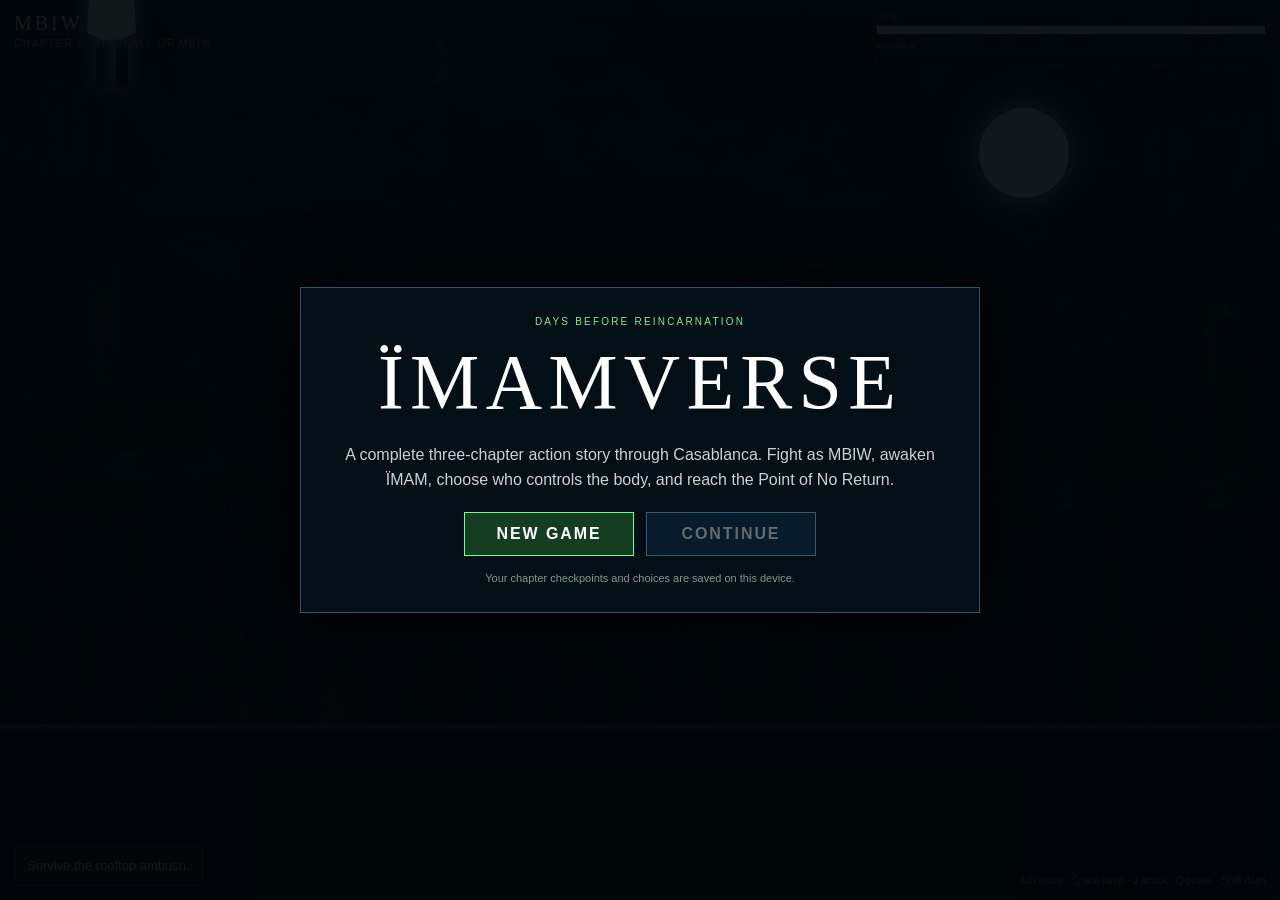
==== game/index.html @ 75a1adfb "Complete IMAMVERSE three-chapter campaign" ====
<!doctype html>
<html lang="en">
<head>
<meta charset="utf-8">
<meta name="viewport" content="width=device-width,initial-scale=1,viewport-fit=cover">
<title>ÏMAMVERSE — Days Before Reincarnation</title>
<style>
*{box-sizing:border-box}html,body{margin:0;height:100%;overflow:hidden;background:#020609;color:#fff;font-family:Arial,sans-serif}
button{font:inherit}canvas{width:100%;height:100%;display:block}
.ui{position:fixed;inset:0;pointer-events:none}.top{display:flex;justify-content:space-between;gap:14px;padding:12px 14px}
.brand{font:20px Georgia,serif;letter-spacing:.15em}.chapter{font-size:10px;letter-spacing:.16em;color:#9db2aa;margin-top:3px}
.bars{width:min(390px,56vw)}.label{font-size:9px;letter-spacing:.14em;color:#87998f}.b{height:10px;border:1px solid #fff3;margin:3px 0 7px;background:#0009;overflow:hidden}
.f{height:100%;background:#e8f7ff;transition:width .1s}.r{background:#69ee88;width:0}
.obj{position:absolute;left:14px;bottom:14px;max-width:min(540px,72vw);background:#06100ed9;border:1px solid #72ef8f55;padding:10px 12px;font-size:13px;line-height:1.4}
.hint{position:absolute;right:14px;bottom:14px;font-size:10px;color:#8da09a}
.overlay{position:fixed;inset:0;display:none;place-items:center;background:#020609ed;z-index:18;padding:18px}.overlay.on{display:grid}.start{display:grid;z-index:20}
.box{width:min(680px,92vw);text-align:center;padding:28px;border:1px solid #9ed8ff55;background:#041019f2;box-shadow:0 0 50px #000}
.box h1{font:clamp(38px,8vw,78px) Georgia,serif;margin:0 0 8px;letter-spacing:.08em}.box h2{font:clamp(25px,5vw,42px) Georgia,serif;margin:0 0 8px;letter-spacing:.08em}
.box p{line-height:1.55;color:#c7d4d0}.eyebrow{font-size:10px;letter-spacing:.22em;color:#7ded99;margin-bottom:10px}.btns{display:flex;gap:12px;justify-content:center;flex-wrap:wrap;margin-top:20px}
.btn{pointer-events:auto;border:1px solid #8dd5ff;background:#10304b;color:#fff;padding:12px 20px;font-weight:700;letter-spacing:.12em;cursor:pointer;min-width:170px}
.btn.green{border-color:#70ff91;background:#153d22}.btn.ghost{background:#0b1419;border-color:#ffffff35}.btn:disabled{opacity:.38;cursor:default}
.note{font-size:11px;color:#83968f;margin-top:16px}.trans{z-index:17;background:radial-gradient(circle,#59ee7830,#000e)}.choice{z-index:19;background:radial-gradient(circle at 50% 40%,#12311d,#020609f2 58%)}
.choice .box{border-color:#63ef8655;box-shadow:0 0 45px #3bff6a18}.status{z-index:19}.interlude{z-index:18;background:radial-gradient(circle at 50% 45%,#0d2515,#020609f3 62%)}
.mob{position:absolute;left:0;right:0;bottom:12px;display:none;justify-content:space-between;padding:0 12px}.grp{display:flex;gap:8px;pointer-events:auto}
.k{width:58px;height:58px;border-radius:50%;border:1px solid #fff4;background:#06131ddd;color:#fff;font-size:20px}.atk{width:70px;height:70px}.pow{border-color:#6cff8c99;color:#8fffaa}
.flash{position:fixed;inset:0;background:#6bff8b;opacity:0;pointer-events:none;z-index:12}.flash.on{animation:flash .4s ease-out}@keyframes flash{0%{opacity:.28}100%{opacity:0}}
@media(max-width:820px),(pointer:coarse){.mob{display:flex}.hint{display:none}.obj{bottom:90px;max-width:78vw}.bars{width:50vw}.top{padding:10px}.brand{font-size:17px}}
</style>
</head>
<body>
<canvas id="c"></canvas>
<div class="flash" id="flash"></div>

<div class="ui">
  <div class="top">
    <div><div class="brand" id="name">MBIW</div><div class="chapter" id="chapterLabel">CHAPTER I · THE FALL OF MBIW</div></div>
    <div class="bars">
      <div class="label">LIFE</div><div class="b"><div class="f" id="hp"></div></div>
      <div class="label">POWER</div><div class="b"><div class="f r" id="power"></div></div>
    </div>
  </div>
  <div class="obj" id="obj">Survive the rooftop ambush.</div>
  <div class="hint">A/D move · Space jump · J attack · Q power · Shift dash</div>
  <div class="mob">
    <div class="grp"><button class="k" data-k="l">◀</button><button class="k" data-k="r">▶</button></div>
    <div class="grp"><button class="k pow" data-k="s">●</button><button class="k" data-k="d">↠</button><button class="k" data-k="j">↑</button><button class="k atk" data-k="a">✦</button></div>
  </div>
</div>

<div class="overlay start" id="start">
  <div class="box">
    <div class="eyebrow">DAYS BEFORE REINCARNATION</div>
    <h1>ÏMAMVERSE</h1>
    <p>A complete three-chapter action story through Casablanca. Fight as MBIW, awaken ÏMAM, choose who controls the body, and reach the Point of No Return.</p>
    <div class="btns"><button class="btn green" id="newGame">NEW GAME</button><button class="btn" id="continueGame">CONTINUE</button></div>
    <div class="note">Your chapter checkpoints and choices are saved on this device.</div>
  </div>
</div>

<div class="overlay trans" id="trans"><div class="box"><div class="eyebrow">THE FALL OF MBIW</div><h1>ÏMAM</h1><p>REINCARNATION HAS BEGUN.</p></div></div>

<div class="overlay choice" id="choice">
  <div class="box">
    <div class="eyebrow" id="choiceEye">CHAPTER I</div>
    <h2 id="choiceTitle">WHO ARE YOU?</h2>
    <p id="choiceText"></p>
    <div class="btns"><button class="btn" id="choiceLeft"></button><button class="btn green" id="choiceRight"></button></div>
    <div class="note" id="choiceNote">Your decision changes the next chapter.</div>
  </div>
</div>

<div class="overlay interlude" id="interlude">
  <div class="box"><div class="eyebrow" id="interEye"></div><h2 id="interTitle"></h2><p id="interText"></p><div class="btns"><button class="btn green" id="interButton">CONTINUE</button></div></div>
</div>

<div class="overlay status" id="status">
  <div class="box"><div class="eyebrow" id="statusEye"></div><h2 id="statusTitle"></h2><p id="statusText"></p><div class="btns"><button class="btn green" id="statusMain">RETRY</button><button class="btn ghost" id="statusMenu">MAIN MENU</button></div></div>
</div>

<script>
(()=>{
const C=document.getElementById('c'),g=C.getContext('2d');
const HP=document.getElementById('hp'),POWER=document.getElementById('power'),NAME=document.getElementById('name'),OBJ=document.getElementById('obj'),CHLABEL=document.getElementById('chapterLabel');
const START=document.getElementById('start'),TRANS=document.getElementById('trans'),CHOICE=document.getElementById('choice'),INTER=document.getElementById('interlude'),STATUS=document.getElementById('status'),FLASH=document.getElementById('flash');
const SAVE_KEY='IMAMVERSE_FULL_SAVE_V1';
let W=0,H=0,D=1,last=0,run=0,chapter=1,phase=0,path='',shake=0,time=0,ending='',statusMode='retry';
let keys={l:0,r:0,j:0};
let p={x:90,y:0,w:42,h:90,vx:0,vy:0,on:1,hp:100,pow:0,imam:0,atk:0,inv:0,dash:0,face:1,special:0};
let enemies=[],particles=[],shots=[],enemyShots=[];
const cityImg=new Image();cityImg.src='assets/casablanca.webp';

const tracks={
  demise:new Audio('../assets/audio/3%20-%20DEMISE%20OF%20MBIW.mp3'),
  taliban:new Audio('../assets/audio/5%20-%20Taliban.mp3'),
  iconic:new Audio('../assets/audio/6%20-%20Iconic.mp3'),
  finale:new Audio('../assets/audio/7erek%20ras%20x%20haqqi.mp3')
};
Object.values(tracks).forEach(a=>{a.loop=true;a.volume=.11});
let currentTrack=null;

function music(name){
  if(currentTrack===tracks[name])return;
  Object.values(tracks).forEach(a=>a.pause());
  currentTrack=tracks[name]||null;
  if(currentTrack){currentTrack.currentTime=0;currentTrack.play().catch(()=>{})}
}
function stopMusic(){Object.values(tracks).forEach(a=>a.pause());currentTrack=null}
function rs(){D=Math.min(2,devicePixelRatio||1);W=innerWidth;H=innerHeight;C.width=W*D;C.height=H*D;g.setTransform(D,0,0,D,0,0)}
onresize=rs;rs();
const ground=()=>H*.81;

function save(data){localStorage.setItem(SAVE_KEY,JSON.stringify(data))}
function loadSave(){try{return JSON.parse(localStorage.getItem(SAVE_KEY)||'null')}catch(e){return null}}
function updateContinue(){const s=loadSave();continueGame.disabled=!s||s.complete;continueGame.textContent=s&&s.chapter?'CONTINUE CHAPTER '+roman(s.chapter):'CONTINUE'}
function roman(n){return n===1?'I':n===2?'II':'III'}

function enemy(x,type=0){
  const cfg=[
    {w:40,h:70,hp:4,speed:82,dmg:12,fire:0,name:'Raider'},
    {w:76,h:145,hp:18,speed:58,dmg:18,fire:0,name:'Corrupted Warden'},
    {w:54,h:94,hp:10,speed:96,dmg:14,fire:1,name:'Sentinel'},
    {w:86,h:150,hp:30,speed:68,dmg:19,fire:1,name:'Commander'},
    {w:96,h:162,hp:46,speed:72,dmg:22,fire:1,name:'Reclaimer'}
  ][type];
  return {x,y:ground()-cfg.h,w:cfg.w,h:cfg.h,hp:cfg.hp,max:cfg.hp,type,speed:cfg.speed,dmg:cfg.dmg,fire:cfg.fire,shot:1+Math.random()*1.2,hit:0,name:cfg.name};
}
function spawn(list){enemies=list.map(v=>enemy(W*v[0],v[1]||0))}
function clearCombat(){enemies=[];shots=[];enemyShots=[];particles=[]}

function playerBase(imam){
  Object.assign(p,{x:Math.max(70,W*.09),y:ground()-90,w:42,h:90,vx:0,vy:0,on:1,hp:100,pow:imam?60:0,imam:imam?1:0,atk:0,inv:0,dash:0,face:1,special:0});
  NAME.textContent=imam?'ÏMAM':'MBIW';
}
function setChapter(n){
  chapter=n;
  CHLABEL.textContent=n===1?'CHAPTER I · THE FALL OF MBIW':n===2?'CHAPTER II · BIRTH OF ÏMAM':'CHAPTER III · POINT OF NO RETURN';
}
function startChapter1(){
  hideAll();setChapter(1);phase=0;path='';ending='';clearCombat();playerBase(0);spawn([[.55,0],[.72,0],[.86,0]]);
  OBJ.textContent='Survive the rooftop ambush.';music('demise');run=1;syncHUD();
}
function startChapter2(chosen){
  hideAll();setChapter(2);phase=10;path=chosen||path||'resist';clearCombat();playerBase(1);p.pow=path==='embrace'?85:60;
  spawn(path==='embrace'?[[.38,2],[.54,0],[.7,2],[.86,0]]:[[.4,0],[.56,2],[.72,0],[.86,2]]);
  OBJ.textContent=path==='embrace'?'Break the government containment line.':'Keep control while escaping the containment line.';
  music('iconic');save({chapter:2,path,complete:false});run=1;syncHUD();
}
function startChapter3(){
  hideAll();setChapter(3);phase=20;clearCombat();playerBase(1);p.pow=100;
  spawn([[.3,2],[.44,0],[.58,2],[.72,0],[.86,2]]);
  OBJ.textContent='Cross the final blockade.';music('finale');save({chapter:3,path:path||'resist',complete:false});run=1;syncHUD();
}
function continueSaved(){
  const s=loadSave();if(!s){startChapter1();return}path=s.path||'resist';s.chapter===3?startChapter3():s.chapter===2?startChapter2(path):startChapter1();
}
function hideAll(){START.classList.remove('on');START.style.display='none';TRANS.classList.remove('on');CHOICE.classList.remove('on');INTER.classList.remove('on');STATUS.classList.remove('on')}
function menu(){run=0;stopMusic();hideAll();START.style.display='grid';START.classList.add('on');updateContinue()}

function spark(x,y,green,count=8){for(let i=0;i<count;i++)particles.push({x,y,vx:(Math.random()-.5)*280,vy:(Math.random()-.8)*230,l:.65,green})}
function hit(a,b){return a.x<b.x+b.w&&a.x+a.w>b.x&&a.y<b.y+b.h&&a.y+a.h>b.y}
function attack(){if(run&&p.atk<=0){p.atk=p.imam?.3:.23;shake=p.imam?7:4}}
function dash(){if(run&&p.dash<=0){p.dash=.5;p.vx=p.face*(p.imam?760:640);p.inv=Math.max(p.inv,.14)}}
function special(){
  if(!run||!p.imam||p.special>0)return;
  const cost=path==='embrace'?20:25;
  if(p.pow<cost)return;
  p.pow-=cost;p.special=.38;shake=7;FLASH.classList.remove('on');void FLASH.offsetWidth;FLASH.classList.add('on');
  shots.push({x:p.x+p.w/2+p.face*20,y:p.y+34,vx:p.face*760,w:30,h:10,dmg:path==='embrace'?6:5,l:1.2});
}
function syncHUD(){HP.style.width=Math.max(0,p.hp)+'%';POWER.style.width=Math.max(0,p.pow)+'%'}

function transform(){
  run=0;TRANS.classList.add('on');tracks.demise.pause();
  setTimeout(()=>{p.imam=1;p.hp=100;p.pow=70;NAME.textContent='ÏMAM';music('taliban')},600);
  setTimeout(()=>{TRANS.classList.remove('on');phase=1;spawn([[.76,1]]);OBJ.textContent='Defeat the Corrupted Warden.';run=1},1750);
}
function governmentWave(){
  phase=2;p.hp=Math.max(p.hp,70);spawn([[.32,0],[.48,2],[.64,0],[.82,2]]);
  OBJ.textContent='Government forces have arrived. Hold the rooftop.';shake=12;
}
function firstChoice(){
  run=0;tracks.taliban.pause();
  choiceEye.textContent='CHAPTER I COMPLETE';choiceTitle.textContent='WHO ARE YOU?';
  choiceText.textContent='Casablanca is watching. MBIW is still inside you — but ÏMAM now controls the body.';
  choiceLeft.textContent='RESIST ÏMAM';choiceRight.textContent='EMBRACE ÏMAM';choiceNote.textContent='This choice changes combat and the ending.';
  choiceLeft.onclick=()=>choosePath('resist');choiceRight.onclick=()=>choosePath('embrace');CHOICE.classList.add('on');
}
function choosePath(v){
  path=v;CHOICE.classList.remove('on');save({chapter:2,path,complete:false});
  showInterlude('CHAPTER II','BIRTH OF ÏMAM',v==='resist'?'MBIW refuses to disappear. Every use of ÏMAM’s power becomes a fight for control.':'ÏMAM stops asking for permission. The city sees a new force moving through Casablanca.','BEGIN CHAPTER II',()=>startChapter2(v));
}
function chapter2Boss(){phase=11;p.hp=Math.max(p.hp,55);p.pow=Math.max(p.pow,55);spawn([[.74,3]]);OBJ.textContent='Defeat the Commander.'}
function chapter2End(){
  run=0;stopMusic();save({chapter:3,path,complete:false});
  showInterlude('CHAPTER II COMPLETE','NO WAY BACK',path==='resist'?'You kept MBIW alive inside the storm — but the city is closing in.':'You chose ÏMAM, and the city answered with everything it has.','BEGIN CHAPTER III',startChapter3);
}
function chapter3Wave2(){phase=21;p.hp=Math.max(p.hp,60);p.pow=100;spawn([[.34,2],[.5,2],[.68,2],[.84,2]]);OBJ.textContent='Destroy the elite guard.'}
function finalBoss(){phase=22;p.hp=Math.max(p.hp,70);p.pow=100;spawn([[.74,4]]);OBJ.textContent='Defeat the RECLAIMER.';shake=15}
function finalChoice(){
  run=0;stopMusic();
  choiceEye.textContent='THE POINT OF NO RETURN';choiceTitle.textContent='ONE BODY. TWO NAMES.';
  choiceText.textContent=path==='resist'?'MBIW is still there. ÏMAM has the power, but you decide whether the last voice inside survives.':'You embraced ÏMAM. One final decision remains: keep a boundary, or erase the old identity completely.';
  choiceLeft.textContent='KEEP THE BALANCE';choiceRight.textContent='CROSS THE LINE';choiceNote.textContent='This determines your ending.';
  choiceLeft.onclick=()=>finish('balance');choiceRight.onclick=()=>finish('line');CHOICE.classList.add('on');
}
function finish(v){
  CHOICE.classList.remove('on');
  if(path==='resist'&&v==='balance'){ending='DUALITY';showEnding('DUALITY','MBIW survives inside ÏMAM. The city knows the new name, but the old soul is not gone. Power and conscience now share one body.')}
  else if(path==='resist'){ending='REINCARNATION';showEnding('REINCARNATION','MBIW finally stops resisting. ÏMAM walks away alone — stronger, colder, and impossible to ignore.')}
  else if(v==='balance'){ending='THE CROWN WITHOUT A KING';showEnding('THE CROWN WITHOUT A KING','ÏMAM keeps the power but refuses to become a prisoner of it. Casablanca survives the night, unsure whether it witnessed a savior or a warning.')}
  else{ending='POINT OF NO RETURN';showEnding('POINT OF NO RETURN','The old name fades. ÏMAM accepts what he has become and leaves the rooftop with no intention of going back.')}
}
function showEnding(title,text){
  save({chapter:3,path,complete:true,ending});statusMode='again';statusEye.textContent='ÏMAMVERSE COMPLETE';statusTitle.textContent=title;statusText.textContent=text+' — END OF DAYS BEFORE REINCARNATION.';
  statusMain.textContent='PLAY AGAIN';statusMenu.style.display='inline-block';STATUS.classList.add('on');
}
function showInterlude(eye,title,text,button,cb){
  run=0;interEye.textContent=eye;interTitle.textContent=title;interText.textContent=text;interButton.textContent=button;interButton.onclick=cb;INTER.classList.add('on');
}
function die(){
  run=0;stopMusic();statusMode='retry';statusEye.textContent='CHECKPOINT';statusTitle.textContent='YOU FELL';statusText.textContent='The story is not over. Restart from the beginning of this chapter.';
  statusMain.textContent='RETRY CHAPTER '+roman(chapter);statusMenu.style.display='inline-block';STATUS.classList.add('on');
}
function retry(){STATUS.classList.remove('on');statusMode==='again'?startChapter1():chapter===1?startChapter1():chapter===2?startChapter2(path):startChapter3()}

function update(dt){
  if(!run)return;time+=dt;p.inv=Math.max(0,p.inv-dt);p.atk=Math.max(0,p.atk-dt);p.dash=Math.max(0,p.dash-dt);p.special=Math.max(0,p.special-dt);
  if(p.imam)p.pow=Math.min(100,p.pow+3.5*dt);
  const m=(keys.r?1:0)-(keys.l?1:0);if(m)p.face=m;if(p.dash<.34)p.vx=m*(p.imam?370:320);
  if(keys.j&&p.on){p.vy=-(p.imam?710:650);p.on=0;keys.j=0}
  p.vy+=1750*dt;p.x=Math.max(16,Math.min(W-p.w-16,p.x+p.vx*dt));p.y+=p.vy*dt;
  if(p.y+p.h>=ground()){p.y=ground()-p.h;p.vy=0;p.on=1}
  const ab={x:p.face>0?p.x+p.w-2:p.x-(p.imam?94:72),y:p.y+8,w:p.imam?98:76,h:78};

  for(const e of enemies){
    e.hit=Math.max(0,e.hit-dt);e.shot-=dt;
    const dx=p.x-e.x,dist=Math.abs(dx);if(dist>62)e.x+=Math.sign(dx)*e.speed*dt;
    if(e.fire&&e.shot<=0&&dist<520){e.shot=e.type>=4?1.0:e.type>=3?1.25:1.65;enemyShots.push({x:e.x+e.w/2,y:e.y+35,vx:Math.sign(dx)*-1*0,w:10,h:6,l:2.2});const q=enemyShots[enemyShots.length-1];q.vx=Math.sign(p.x-e.x)*(e.type>=4?440:360);q.dmg=e.type>=4?14:10}
    if(p.atk>0&&hit(ab,e)&&e.hit<=0){
      const dmg=p.imam?(e.type>=3?2:3):1;e.hp-=dmg;e.hit=.2;spark(e.x+e.w/2,e.y+30,p.imam);p.pow=Math.min(100,p.pow+(p.imam?4:12));
    }
    if(hit(p,e)&&p.inv<=0){p.hp-=e.dmg;p.inv=.58;spark(p.x,p.y+30,p.imam);shake=8;if(!p.imam)p.pow=Math.min(100,p.pow+13)}
  }

  for(const s of shots){s.x+=s.vx*dt;s.l-=dt;for(const e of enemies){if(e.hp>0&&hit(s,e)){e.hp-=s.dmg;s.l=0;e.hit=.18;spark(e.x+e.w/2,e.y+30,1,12)}}}
  for(const q of enemyShots){q.x+=q.vx*dt;q.l-=dt;if(p.inv<=0&&hit(q,p)){p.hp-=q.dmg;p.inv=.5;q.l=0;shake=7;spark(p.x,p.y+30,p.imam)}}
  shots=shots.filter(s=>s.l>0&&s.x>-50&&s.x<W+50);enemyShots=enemyShots.filter(s=>s.l>0&&s.x>-50&&s.x<W+50);
  enemies=enemies.filter(e=>e.hp>0);

  if(!enemies.length){
    if(chapter===1&&phase===0){p.pow=100;transform()}
    else if(chapter===1&&phase===1)governmentWave();
    else if(chapter===1&&phase===2)firstChoice();
    else if(chapter===2&&phase===10)chapter2Boss();
    else if(chapter===2&&phase===11)chapter2End();
    else if(chapter===3&&phase===20)chapter3Wave2();
    else if(chapter===3&&phase===21)finalBoss();
    else if(chapter===3&&phase===22)finalChoice();
  }

  if(p.hp<=0){p.hp=0;syncHUD();die();return}
  for(const q of particles){q.x+=q.vx*dt;q.y+=q.vy*dt;q.vy+=480*dt;q.l-=dt}
  particles=particles.filter(q=>q.l>0);shake*=.84;syncHUD();
}

function rect(x,y,w,h,c){g.fillStyle=c;g.fillRect(x,y,w,h)}
function background(){
  const grad=g.createLinearGradient(0,0,0,H);
  grad.addColorStop(0,p.imam?'#06170c':'#071c2d');grad.addColorStop(1,'#020609');g.fillStyle=grad;g.fillRect(0,0,W,H);
  if(cityImg.complete&&cityImg.naturalWidth){g.save();g.globalAlpha=.16;g.drawImage(cityImg,0,0,W,H);g.restore()}
  g.save();g.shadowColor=p.imam?'#74ff91':'#bce9ff';g.shadowBlur=32;g.fillStyle=p.imam?'#b9f4c5':'#e2f3ff';g.beginPath();g.arc(W*.8,H*.17,Math.max(28,Math.min(W,H)*.05),0,7);g.fill();g.restore();
  for(let i=-1;i<W/75+2;i++){const x=i*75-(p.x*.04%75),hh=50+((i*43)%110);rect(x,H*.69-hh,58,hh,'#08141d')}
  const mx=W*.24,my=H*.69;rect(mx-15,my-175,30,175,'#07131a');rect(mx-21,my-135,42,12,'#07131a');g.fillStyle='#07131a';g.beginPath();g.moveTo(mx,my-220);g.lineTo(mx-11,my-175);g.lineTo(mx+11,my-175);g.fill();
  rect(0,ground(),W,H-ground(),'#050b0f');rect(0,ground()-5,W,5,p.imam?'#2a6339':'#293f4d');
}
function hero(){
  const cx=p.x+p.w/2,fy=p.y+p.h;g.save();g.translate(cx,0);g.scale(p.face,1);
  if(p.inv>0&&Math.floor(time*18)%2===0)g.globalAlpha=.4;
  if(p.imam){
    g.shadowColor='#57f079';g.shadowBlur=22;g.fillStyle='#07100b';g.beginPath();g.moveTo(-32,fy-3);g.lineTo(-25,fy-83);g.lineTo(-14,fy-120);g.lineTo(0,fy-142);g.lineTo(17,fy-117);g.lineTo(29,fy-72);g.lineTo(34,fy-6);g.lineTo(13,fy-22);g.lineTo(5,fy-3);g.lineTo(-7,fy-3);g.lineTo(-16,fy-24);g.fill();g.shadowBlur=0;
    g.fillStyle='#111713';g.beginPath();g.arc(0,fy-128,23,0,7);g.fill();g.beginPath();g.moveTo(-28,fy-129);g.quadraticCurveTo(0,fy-166,29,fy-129);g.lineTo(20,fy-105);g.lineTo(-20,fy-105);g.fill();
    g.shadowColor='#75ff94';g.shadowBlur=12;rect(-11,fy-132,7,3,'#75ff94');rect(5,fy-132,7,3,'#75ff94');
  }else{
    g.shadowColor='#90dcff';g.shadowBlur=18;rect(-15,fy-53,12,50,'#12191f');rect(5,fy-53,12,50,'#12191f');
    g.fillStyle='#eef3f5';g.beginPath();g.moveTo(-24,fy-58);g.lineTo(-21,fy-111);g.quadraticCurveTo(0,fy-124,22,fy-110);g.lineTo(25,fy-58);g.lineTo(10,fy-50);g.lineTo(-10,fy-50);g.fill();g.shadowBlur=0;
    g.fillStyle='#8d5b3d';g.beginPath();g.arc(0,fy-127,21,0,7);g.fill();g.fillStyle='#111518';g.beginPath();g.arc(-4,fy-140,22,3,6.5);g.quadraticCurveTo(8,fy-156,20,fy-136);g.quadraticCurveTo(7,fy-144,-3,fy-138);g.quadraticCurveTo(-11,fy-148,-21,fy-135);g.fill();
  }
  g.restore();
  if(p.atk>0){g.strokeStyle=p.imam?'#67f28a':'#c9edff';g.lineWidth=p.imam?11:7;g.shadowColor=g.strokeStyle;g.shadowBlur=20;g.beginPath();const x=p.x+p.w/2,y=p.y+40,r=p.imam?68:52;p.face>0?g.arc(x+20,y,r,-1.1,1.05):g.arc(x-20,y,r,2.1,4.2);g.stroke();g.shadowBlur=0}
}
function foe(e){
  g.save();g.translate(e.x+e.w/2,0);
  const body=e.type===4?'#1d171e':e.type===3?'#1a2029':e.type===2?'#17231c':e.type===1?'#14251a':'#1c242a';
  rect(-e.w/2,e.y+15,e.w,e.h-15,body);
  const eye=e.type>=3?'#ff4358':e.type>=1?'#78ed91':'#d25c5c';rect(-11,e.y+18,22,4,eye);
  if(e.type>=2){rect(-e.w*.32,e.y+e.h*.48,e.w*.64,5,e.type>=3?'#802937':'#315c3b')}
  g.restore();
  if(e.type>=1){const bw=e.type>=4?190:e.type>=3?170:150,bx=e.x+e.w/2-bw/2;rect(bx,e.y-18,bw,8,'#18080a');rect(bx,e.y-18,bw*(e.hp/e.max),8,e.type>=3?'#ef4356':'#d34552');g.fillStyle='#cbd5d1';g.font='10px Arial';g.textAlign='center';g.fillText(e.name,e.x+e.w/2,e.y-24)}
}
function render(){
  g.save();if(shake>1)g.translate((Math.random()-.5)*shake,(Math.random()-.5)*shake);background();enemies.forEach(foe);hero();
  for(const s of shots){g.save();g.shadowColor='#65ff8b';g.shadowBlur=18;rect(s.x,s.y,s.w,s.h,'#74ff94');g.restore()}
  for(const q of enemyShots){g.save();g.shadowColor='#ff3e55';g.shadowBlur=12;rect(q.x,q.y,q.w,q.h,'#ff5266');g.restore()}
  for(const q of particles){g.globalAlpha=Math.max(0,q.l);rect(q.x,q.y,3,3,q.green?'#78ff97':'#d4f0ff')}g.globalAlpha=1;g.restore();
}
function loop(n){const dt=Math.min(.033,(n-last)/1000||0);last=n;update(dt);render();requestAnimationFrame(loop)}

onkeydown=e=>{
  const k=e.key.toLowerCase();
  if(k==='a'||k==='arrowleft')keys.l=1;if(k==='d'||k==='arrowright')keys.r=1;
  if(k==='w'||k==='arrowup'||k===' '){keys.j=1;e.preventDefault()}
  if(k==='j'||k==='k'||k==='x')attack();if(k==='q'||k==='c')special();if(k==='shift')dash();
};
onkeyup=e=>{const k=e.key.toLowerCase();if(k==='a'||k==='arrowleft')keys.l=0;if(k==='d'||k==='arrowright')keys.r=0;if(k==='w'||k==='arrowup'||k===' ')keys.j=0};
document.querySelectorAll('.k').forEach(b=>{
  b.onpointerdown=e=>{e.preventDefault();const k=b.dataset.k;if(k==='a')attack();else if(k==='d')dash();else if(k==='s')special();else keys[k]=1};
  b.onpointerup=b.onpointercancel=()=>{const k=b.dataset.k;if(k!=='a'&&k!=='d'&&k!=='s')keys[k]=0};
});

newGame.onclick=()=>{localStorage.removeItem(SAVE_KEY);startChapter1()};
continueGame.onclick=continueSaved;
statusMain.onclick=retry;statusMenu.onclick=menu;

updateContinue();syncHUD();requestAnimationFrame(loop);
})();
</script>
</body>
</html>
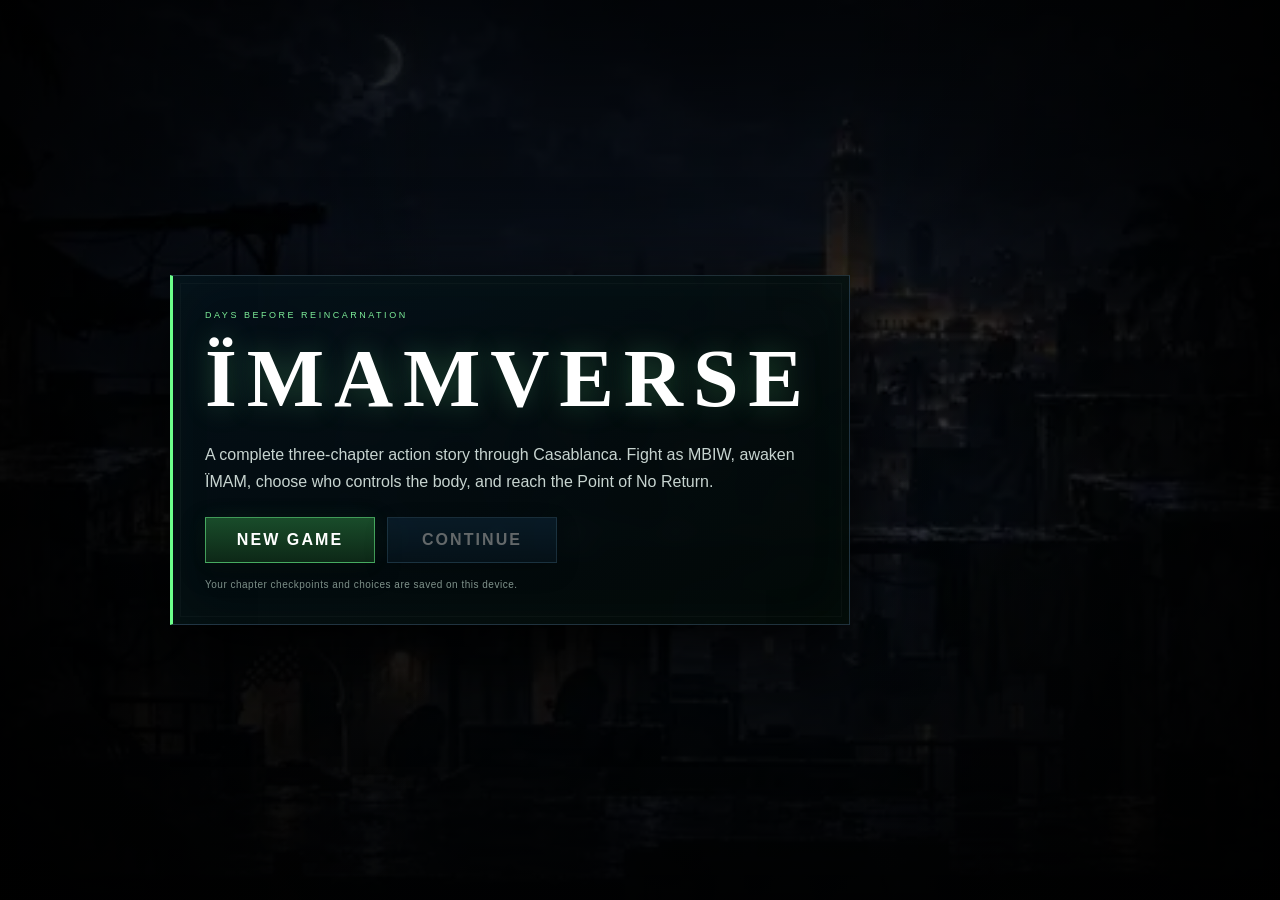
==== commit d95ebebe: "Polish IMAMVERSE visual design and use existing artwork" ====
--- a/game/index.html
+++ b/game/index.html
@@ -6,25 +6,44 @@
 <title>ÏMAMVERSE — Days Before Reincarnation</title>
 <style>
 *{box-sizing:border-box}html,body{margin:0;height:100%;overflow:hidden;background:#020609;color:#fff;font-family:Arial,sans-serif}
+body:after{content:"";position:fixed;inset:0;pointer-events:none;z-index:50;background:repeating-linear-gradient(0deg,transparent 0 3px,#ffffff05 4px);mix-blend-mode:soft-light;opacity:.38}
 button{font:inherit}canvas{width:100%;height:100%;display:block}
-.ui{position:fixed;inset:0;pointer-events:none}.top{display:flex;justify-content:space-between;gap:14px;padding:12px 14px}
-.brand{font:20px Georgia,serif;letter-spacing:.15em}.chapter{font-size:10px;letter-spacing:.16em;color:#9db2aa;margin-top:3px}
-.bars{width:min(390px,56vw)}.label{font-size:9px;letter-spacing:.14em;color:#87998f}.b{height:10px;border:1px solid #fff3;margin:3px 0 7px;background:#0009;overflow:hidden}
-.f{height:100%;background:#e8f7ff;transition:width .1s}.r{background:#69ee88;width:0}
-.obj{position:absolute;left:14px;bottom:14px;max-width:min(540px,72vw);background:#06100ed9;border:1px solid #72ef8f55;padding:10px 12px;font-size:13px;line-height:1.4}
-.hint{position:absolute;right:14px;bottom:14px;font-size:10px;color:#8da09a}
-.overlay{position:fixed;inset:0;display:none;place-items:center;background:#020609ed;z-index:18;padding:18px}.overlay.on{display:grid}.start{display:grid;z-index:20}
-.box{width:min(680px,92vw);text-align:center;padding:28px;border:1px solid #9ed8ff55;background:#041019f2;box-shadow:0 0 50px #000}
-.box h1{font:clamp(38px,8vw,78px) Georgia,serif;margin:0 0 8px;letter-spacing:.08em}.box h2{font:clamp(25px,5vw,42px) Georgia,serif;margin:0 0 8px;letter-spacing:.08em}
-.box p{line-height:1.55;color:#c7d4d0}.eyebrow{font-size:10px;letter-spacing:.22em;color:#7ded99;margin-bottom:10px}.btns{display:flex;gap:12px;justify-content:center;flex-wrap:wrap;margin-top:20px}
-.btn{pointer-events:auto;border:1px solid #8dd5ff;background:#10304b;color:#fff;padding:12px 20px;font-weight:700;letter-spacing:.12em;cursor:pointer;min-width:170px}
-.btn.green{border-color:#70ff91;background:#153d22}.btn.ghost{background:#0b1419;border-color:#ffffff35}.btn:disabled{opacity:.38;cursor:default}
-.note{font-size:11px;color:#83968f;margin-top:16px}.trans{z-index:17;background:radial-gradient(circle,#59ee7830,#000e)}.choice{z-index:19;background:radial-gradient(circle at 50% 40%,#12311d,#020609f2 58%)}
-.choice .box{border-color:#63ef8655;box-shadow:0 0 45px #3bff6a18}.status{z-index:19}.interlude{z-index:18;background:radial-gradient(circle at 50% 45%,#0d2515,#020609f3 62%)}
+.ui{position:fixed;inset:0;pointer-events:none}
+.top{display:flex;justify-content:space-between;gap:18px;padding:16px 18px;filter:drop-shadow(0 8px 18px #000)}
+.brandWrap{padding:10px 13px 9px;border-left:3px solid #64ff87;background:linear-gradient(90deg,#06110ee8,#06110e77,transparent);min-width:240px}
+.brand{font:700 22px Georgia,serif;letter-spacing:.22em;text-shadow:0 0 20px #67ff8a44}.chapter{font-size:9px;letter-spacing:.2em;color:#9fb3aa;margin-top:5px}
+.pathBadge{display:inline-block;margin-top:7px;padding:4px 7px;border:1px solid #67ff8a44;background:#07140dd8;font-size:8px;letter-spacing:.18em;color:#8dffa7;opacity:0;transition:.2s}.pathBadge.on{opacity:1}
+.bars{width:min(400px,54vw);padding:10px 12px;background:linear-gradient(135deg,#06110ee8,#030807b8);border:1px solid #ffffff14;box-shadow:0 12px 35px #0008, inset 0 0 25px #67ff8a08}
+.label{font-size:8px;letter-spacing:.2em;color:#87998f}.b{height:9px;border:1px solid #fff2;margin:4px 0 8px;background:#000b;overflow:hidden;box-shadow:inset 0 0 10px #000}
+.f{height:100%;background:linear-gradient(90deg,#dff4ff,#fff);transition:width .1s;box-shadow:0 0 14px #dff4ff55}.r{background:linear-gradient(90deg,#24763a,#6cff8b,#d8ffe1);width:0;box-shadow:0 0 16px #6cff8b99}
+.obj{position:absolute;left:18px;bottom:18px;max-width:min(560px,72vw);background:linear-gradient(100deg,#04100de8,#061714c7);border:1px solid #72ef8f44;border-left:3px solid #64ff87;padding:19px 16px 12px;font-size:13px;line-height:1.45;box-shadow:0 12px 35px #000a}
+.obj:before{content:"OBJECTIVE";position:absolute;top:5px;left:16px;font-size:7px;letter-spacing:.24em;color:#66f48a}
+.hint{position:absolute;right:18px;bottom:18px;font-size:9px;letter-spacing:.08em;color:#93a59e;background:#030706b8;padding:9px 11px;border:1px solid #ffffff12}
+.overlay{position:fixed;inset:0;display:none;place-items:center;background:#020609ed;z-index:18;padding:18px;overflow:hidden}.overlay.on{display:grid}
+.overlay:before{content:"";position:absolute;inset:0;background:linear-gradient(90deg,#000d 0%,transparent 35%,transparent 65%,#000d 100%),linear-gradient(0deg,#000c,transparent 45%,#000b);pointer-events:none}
+.start{display:grid;z-index:20;background:linear-gradient(#0206098c,#020609de),url('assets/casablanca.webp') center/cover no-repeat}
+.start:after{content:"";position:absolute;right:-3vw;bottom:-8vh;width:min(48vw,620px);height:86vh;background:url('assets/imam.webp') center bottom/contain no-repeat;filter:drop-shadow(0 0 28px #4cff742e);opacity:.8;pointer-events:none}
+.box{position:relative;z-index:2;width:min(680px,92vw);text-align:center;padding:34px 32px;border:1px solid #9ed8ff30;background:linear-gradient(145deg,#041019f0,#020806ed);box-shadow:0 22px 80px #000, inset 0 0 60px #6cff8708;backdrop-filter:blur(8px)}
+.start .box{margin-right:min(25vw,260px);text-align:left;border-left:3px solid #6cff8b}.start .btns{justify-content:flex-start}
+.box:after{content:"";position:absolute;inset:7px;border:1px solid #ffffff07;pointer-events:none}
+.box h1{font:700 clamp(42px,8vw,82px) Georgia,serif;margin:0 0 10px;letter-spacing:.12em;text-shadow:0 0 28px #7cff9740}.box h2{font:700 clamp(27px,5vw,44px) Georgia,serif;margin:0 0 9px;letter-spacing:.1em}
+.box p{line-height:1.65;color:#c7d4d0;max-width:590px}.eyebrow{font-size:9px;letter-spacing:.28em;color:#7ded99;margin-bottom:12px}
+.btns{display:flex;gap:12px;justify-content:center;flex-wrap:wrap;margin-top:22px}
+.btn{pointer-events:auto;position:relative;border:1px solid #8dd5ff66;background:linear-gradient(180deg,#13344d,#0a1d2b);color:#fff;padding:13px 21px;font-weight:800;letter-spacing:.13em;cursor:pointer;min-width:170px;box-shadow:0 8px 24px #0007;transition:transform .15s,box-shadow .15s,border-color .15s}
+.btn:hover{transform:translateY(-2px);box-shadow:0 12px 30px #0009,0 0 20px #76e8ff16;border-color:#aeeaff}.btn.green{border-color:#70ff9188;background:linear-gradient(180deg,#194c2a,#0d2817);box-shadow:0 8px 24px #0007,0 0 20px #54ff7a12}.btn.green:hover{box-shadow:0 12px 30px #0009,0 0 26px #54ff7a2d}
+.btn.ghost{background:#0b1419;border-color:#ffffff28}.btn:disabled{opacity:.38;cursor:default;transform:none}
+.note{font-size:10px;letter-spacing:.05em;color:#83968f;margin-top:16px}
+.trans{z-index:17;background:linear-gradient(#0008,#000d),url('assets/transform.webp') center/cover no-repeat}.trans .box{background:#020704b8;border-color:#61ff8470}
+.choice{z-index:19;background:linear-gradient(90deg,#020609e8,#07150de8),url('assets/imam.webp') 82% 55%/auto 80% no-repeat}.choice .box{border-color:#63ef8655;box-shadow:0 0 65px #3bff6a14}
+.status{z-index:19;background:radial-gradient(circle at 50% 42%,#10251a,#020609 68%)}
+.interlude{z-index:18;background:linear-gradient(#06150ea8,#020609f2),url('assets/casablanca.webp') center/cover no-repeat}
 .mob{position:absolute;left:0;right:0;bottom:12px;display:none;justify-content:space-between;padding:0 12px}.grp{display:flex;gap:8px;pointer-events:auto}
-.k{width:58px;height:58px;border-radius:50%;border:1px solid #fff4;background:#06131ddd;color:#fff;font-size:20px}.atk{width:70px;height:70px}.pow{border-color:#6cff8c99;color:#8fffaa}
+.k{width:60px;height:60px;border-radius:14px;border:1px solid #ffffff26;background:linear-gradient(145deg,#071512e8,#020706e8);color:#fff;font-size:19px;box-shadow:0 10px 25px #0009,inset 0 0 18px #ffffff05}.k:active{transform:scale(.96);background:#102219}.atk{width:72px;height:72px;border-color:#69ff8c55;box-shadow:0 0 20px #51ff7614}.pow{border-color:#6cff8c99;color:#8fffaa}
 .flash{position:fixed;inset:0;background:#6bff8b;opacity:0;pointer-events:none;z-index:12}.flash.on{animation:flash .4s ease-out}@keyframes flash{0%{opacity:.28}100%{opacity:0}}
-@media(max-width:820px),(pointer:coarse){.mob{display:flex}.hint{display:none}.obj{bottom:90px;max-width:78vw}.bars{width:50vw}.top{padding:10px}.brand{font-size:17px}}
+@media(max-width:820px),(pointer:coarse){
+  .mob{display:flex}.hint{display:none}.obj{bottom:92px;max-width:78vw;left:10px}.bars{width:50vw;padding:8px}.top{padding:9px}.brandWrap{min-width:0;padding:8px 10px}.brand{font-size:17px}.chapter{font-size:7px}
+  .start:after{right:-24vw;width:85vw;opacity:.38}.start .box{margin-right:0;text-align:center;background:#020806e8}.start .btns{justify-content:center}.box{padding:27px 20px}
+}
 </style>
 </head>
 <body>
@@ -33,7 +52,7 @@
 
 <div class="ui">
   <div class="top">
-    <div><div class="brand" id="name">MBIW</div><div class="chapter" id="chapterLabel">CHAPTER I · THE FALL OF MBIW</div></div>
+    <div class="brandWrap"><div class="brand" id="name">MBIW</div><div class="chapter" id="chapterLabel">CHAPTER I · THE FALL OF MBIW</div><div class="pathBadge" id="pathBadge"></div></div>
     <div class="bars">
       <div class="label">LIFE</div><div class="b"><div class="f" id="hp"></div></div>
       <div class="label">POWER</div><div class="b"><div class="f r" id="power"></div></div>
@@ -88,6 +107,13 @@
 let p={x:90,y:0,w:42,h:90,vx:0,vy:0,on:1,hp:100,pow:0,imam:0,atk:0,inv:0,dash:0,face:1,special:0};
 let enemies=[],particles=[],shots=[],enemyShots=[];
 const cityImg=new Image();cityImg.src='assets/casablanca.webp';
+const art={
+  mbiw:Object.assign(new Image(),{src:'assets/mbiw.webp'}),
+  imam:Object.assign(new Image(),{src:'assets/imam.webp'}),
+  enemy:Object.assign(new Image(),{src:'assets/enemy.webp'}),
+  boss:Object.assign(new Image(),{src:'assets/boss.webp'})
+};
+const PATHBADGE=document.getElementById('pathBadge');
 
 const tracks={
   demise:new Audio('../assets/audio/3%20-%20DEMISE%20OF%20MBIW.mp3'),
@@ -137,16 +163,19 @@
 }
 function startChapter1(){
   hideAll();setChapter(1);phase=0;path='';ending='';clearCombat();playerBase(0);spawn([[.55,0],[.72,0],[.86,0]]);
+  PATHBADGE.classList.remove('on');PATHBADGE.textContent='';
   OBJ.textContent='Survive the rooftop ambush.';music('demise');run=1;syncHUD();
 }
 function startChapter2(chosen){
   hideAll();setChapter(2);phase=10;path=chosen||path||'resist';clearCombat();playerBase(1);p.pow=path==='embrace'?85:60;
+  PATHBADGE.textContent=path==='embrace'?'PATH · EMBRACE':'PATH · RESIST';PATHBADGE.classList.add('on');
   spawn(path==='embrace'?[[.38,2],[.54,0],[.7,2],[.86,0]]:[[.4,0],[.56,2],[.72,0],[.86,2]]);
   OBJ.textContent=path==='embrace'?'Break the government containment line.':'Keep control while escaping the containment line.';
   music('iconic');save({chapter:2,path,complete:false});run=1;syncHUD();
 }
 function startChapter3(){
   hideAll();setChapter(3);phase=20;clearCombat();playerBase(1);p.pow=100;
+  PATHBADGE.textContent=path==='embrace'?'PATH · EMBRACE':'PATH · RESIST';PATHBADGE.classList.add('on');
   spawn([[.3,2],[.44,0],[.58,2],[.72,0],[.86,2]]);
   OBJ.textContent='Cross the final blockade.';music('finale');save({chapter:3,path:path||'resist',complete:false});run=1;syncHUD();
 }
@@ -266,36 +295,61 @@
 function rect(x,y,w,h,c){g.fillStyle=c;g.fillRect(x,y,w,h)}
 function background(){
   const grad=g.createLinearGradient(0,0,0,H);
-  grad.addColorStop(0,p.imam?'#06170c':'#071c2d');grad.addColorStop(1,'#020609');g.fillStyle=grad;g.fillRect(0,0,W,H);
-  if(cityImg.complete&&cityImg.naturalWidth){g.save();g.globalAlpha=.16;g.drawImage(cityImg,0,0,W,H);g.restore()}
-  g.save();g.shadowColor=p.imam?'#74ff91':'#bce9ff';g.shadowBlur=32;g.fillStyle=p.imam?'#b9f4c5':'#e2f3ff';g.beginPath();g.arc(W*.8,H*.17,Math.max(28,Math.min(W,H)*.05),0,7);g.fill();g.restore();
-  for(let i=-1;i<W/75+2;i++){const x=i*75-(p.x*.04%75),hh=50+((i*43)%110);rect(x,H*.69-hh,58,hh,'#08141d')}
-  const mx=W*.24,my=H*.69;rect(mx-15,my-175,30,175,'#07131a');rect(mx-21,my-135,42,12,'#07131a');g.fillStyle='#07131a';g.beginPath();g.moveTo(mx,my-220);g.lineTo(mx-11,my-175);g.lineTo(mx+11,my-175);g.fill();
-  rect(0,ground(),W,H-ground(),'#050b0f');rect(0,ground()-5,W,5,p.imam?'#2a6339':'#293f4d');
+  grad.addColorStop(0,p.imam?'#06170c':'#071c2d');grad.addColorStop(.6,p.imam?'#03100a':'#061019');grad.addColorStop(1,'#010304');g.fillStyle=grad;g.fillRect(0,0,W,H);
+  if(cityImg.complete&&cityImg.naturalWidth){
+    g.save();g.globalAlpha=p.imam?.36:.3;g.filter=p.imam?'contrast(1.15) saturate(.85) hue-rotate(35deg)':'contrast(1.05) saturate(.75)';
+    const ar=cityImg.naturalWidth/cityImg.naturalHeight,tar=W/H;let dw,dh,dx,dy;
+    if(ar>tar){dh=H;dw=H*ar;dx=(W-dw)/2;dy=0}else{dw=W;dh=W/ar;dx=0;dy=(H-dh)/2}
+    g.drawImage(cityImg,dx,dy,dw,dh);g.restore();
+  }
+  const fog=g.createLinearGradient(0,H*.35,0,H*.82);fog.addColorStop(0,'transparent');fog.addColorStop(1,p.imam?'#07150ed9':'#06101bdc');g.fillStyle=fog;g.fillRect(0,H*.25,W,H*.6);
+  g.save();g.shadowColor=p.imam?'#74ff91':'#bce9ff';g.shadowBlur=38;g.fillStyle=p.imam?'#aeeeba':'#e2f3ff';g.globalAlpha=.58;g.beginPath();g.arc(W*.82,H*.16,Math.max(26,Math.min(W,H)*.045),0,7);g.fill();g.restore();
+  for(let i=-1;i<W/85+2;i++){const x=i*85-(p.x*.035%85),hh=55+Math.abs((i*47)%120);rect(x,H*.7-hh,66,hh,'#061017aa')}
+  const mx=W*.24,my=H*.7;rect(mx-15,my-175,30,175,'#061017cc');rect(mx-21,my-135,42,12,'#061017cc');g.fillStyle='#061017cc';g.beginPath();g.moveTo(mx,my-220);g.lineTo(mx-11,my-175);g.lineTo(mx+11,my-175);g.fill();
+  rect(0,ground(),W,H-ground(),'#030708');rect(0,ground()-6,W,6,p.imam?'#204c2d':'#263d4a');
+  g.fillStyle='#ffffff0b';for(let x=20;x<W;x+=96)g.fillRect(x,ground()+18,56,2);
+  g.save();g.strokeStyle=p.imam?'#76ff9318':'#b5eaff12';g.lineWidth=1;
+  for(let i=0;i<26;i++){const rx=(i*173+time*80)% (W+160)-80,ry=(i*97+time*220)%H;g.beginPath();g.moveTo(rx,ry);g.lineTo(rx-8,ry+22);g.stroke()}g.restore();
 }
 function hero(){
-  const cx=p.x+p.w/2,fy=p.y+p.h;g.save();g.translate(cx,0);g.scale(p.face,1);
-  if(p.inv>0&&Math.floor(time*18)%2===0)g.globalAlpha=.4;
+  const img=p.imam?art.imam:art.mbiw;
+  const cx=p.x+p.w/2,feet=p.y+p.h;
+  if(img.complete&&img.naturalWidth){
+    const dh=p.imam?170:160,dw=dh*(img.naturalWidth/img.naturalHeight),dx=-dw/2,dy=-dh;
+    g.save();g.translate(cx,feet);g.scale(p.face,1);
+    if(p.inv>0&&Math.floor(time*18)%2===0)g.globalAlpha=.45;
+    if(p.imam){g.shadowColor='#56ff7b';g.shadowBlur=24;g.globalAlpha*=.98}else{g.shadowColor='#b9eaff';g.shadowBlur=15}
+    g.drawImage(img,dx,dy,dw,dh);g.restore();
+  }else{
+    g.save();g.translate(cx,0);g.scale(p.face,1);g.fillStyle=p.imam?'#07100b':'#eef3f5';rect(-20,feet-100,40,100,g.fillStyle);g.restore();
+  }
   if(p.imam){
-    g.shadowColor='#57f079';g.shadowBlur=22;g.fillStyle='#07100b';g.beginPath();g.moveTo(-32,fy-3);g.lineTo(-25,fy-83);g.lineTo(-14,fy-120);g.lineTo(0,fy-142);g.lineTo(17,fy-117);g.lineTo(29,fy-72);g.lineTo(34,fy-6);g.lineTo(13,fy-22);g.lineTo(5,fy-3);g.lineTo(-7,fy-3);g.lineTo(-16,fy-24);g.fill();g.shadowBlur=0;
-    g.fillStyle='#111713';g.beginPath();g.arc(0,fy-128,23,0,7);g.fill();g.beginPath();g.moveTo(-28,fy-129);g.quadraticCurveTo(0,fy-166,29,fy-129);g.lineTo(20,fy-105);g.lineTo(-20,fy-105);g.fill();
-    g.shadowColor='#75ff94';g.shadowBlur=12;rect(-11,fy-132,7,3,'#75ff94');rect(5,fy-132,7,3,'#75ff94');
+    g.save();g.globalAlpha=.28+.08*Math.sin(time*5);g.strokeStyle='#66ff88';g.lineWidth=2;g.shadowColor='#66ff88';g.shadowBlur=18;g.beginPath();g.ellipse(cx,p.y+44,44,68,0,0,Math.PI*2);g.stroke();g.restore();
+  }
+  if(p.atk>0){g.strokeStyle=p.imam?'#67f28a':'#c9edff';g.lineWidth=p.imam?11:7;g.shadowColor=g.strokeStyle;g.shadowBlur=22;g.beginPath();const x=p.x+p.w/2,y=p.y+40,r=p.imam?68:52;p.face>0?g.arc(x+20,y,r,-1.1,1.05):g.arc(x-20,y,r,2.1,4.2);g.stroke();g.shadowBlur=0}
+}
+function foe(e){
+  const img=e.type>=1?art.boss:art.enemy;
+  const cx=e.x+e.w/2,feet=e.y+e.h;
+  if(img.complete&&img.naturalWidth){
+    let dh=e.type===4?190:e.type===3?178:e.type===1?165:e.type===2?122:102;
+    let dw=dh*(img.naturalWidth/img.naturalHeight);
+    g.save();g.translate(cx,feet);
+    if(e.type>=3){g.shadowColor='#ff4358';g.shadowBlur=18}
+    else if(e.type>=1){g.shadowColor='#70ff91';g.shadowBlur=14}
+    else{g.shadowColor='#d85562';g.shadowBlur=8}
+    if(e.hit>0)g.globalAlpha=.58;
+    g.drawImage(img,-dw/2,-dh,dw,dh);g.restore();
   }else{
-    g.shadowColor='#90dcff';g.shadowBlur=18;rect(-15,fy-53,12,50,'#12191f');rect(5,fy-53,12,50,'#12191f');
-    g.fillStyle='#eef3f5';g.beginPath();g.moveTo(-24,fy-58);g.lineTo(-21,fy-111);g.quadraticCurveTo(0,fy-124,22,fy-110);g.lineTo(25,fy-58);g.lineTo(10,fy-50);g.lineTo(-10,fy-50);g.fill();g.shadowBlur=0;
-    g.fillStyle='#8d5b3d';g.beginPath();g.arc(0,fy-127,21,0,7);g.fill();g.fillStyle='#111518';g.beginPath();g.arc(-4,fy-140,22,3,6.5);g.quadraticCurveTo(8,fy-156,20,fy-136);g.quadraticCurveTo(7,fy-144,-3,fy-138);g.quadraticCurveTo(-11,fy-148,-21,fy-135);g.fill();
-  }
-  g.restore();
-  if(p.atk>0){g.strokeStyle=p.imam?'#67f28a':'#c9edff';g.lineWidth=p.imam?11:7;g.shadowColor=g.strokeStyle;g.shadowBlur=20;g.beginPath();const x=p.x+p.w/2,y=p.y+40,r=p.imam?68:52;p.face>0?g.arc(x+20,y,r,-1.1,1.05):g.arc(x-20,y,r,2.1,4.2);g.stroke();g.shadowBlur=0}
-}
-function foe(e){
-  g.save();g.translate(e.x+e.w/2,0);
-  const body=e.type===4?'#1d171e':e.type===3?'#1a2029':e.type===2?'#17231c':e.type===1?'#14251a':'#1c242a';
-  rect(-e.w/2,e.y+15,e.w,e.h-15,body);
-  const eye=e.type>=3?'#ff4358':e.type>=1?'#78ed91':'#d25c5c';rect(-11,e.y+18,22,4,eye);
-  if(e.type>=2){rect(-e.w*.32,e.y+e.h*.48,e.w*.64,5,e.type>=3?'#802937':'#315c3b')}
-  g.restore();
-  if(e.type>=1){const bw=e.type>=4?190:e.type>=3?170:150,bx=e.x+e.w/2-bw/2;rect(bx,e.y-18,bw,8,'#18080a');rect(bx,e.y-18,bw*(e.hp/e.max),8,e.type>=3?'#ef4356':'#d34552');g.fillStyle='#cbd5d1';g.font='10px Arial';g.textAlign='center';g.fillText(e.name,e.x+e.w/2,e.y-24)}
+    const body=e.type>=1?'#14251a':'#1c242a';rect(e.x,e.y,e.w,e.h,body);
+  }
+  const glow=e.type>=3?'#ff4358':e.type>=1?'#78ed91':'#d25c5c';
+  g.save();g.shadowColor=glow;g.shadowBlur=14;rect(cx-10,e.y+18,20,3,glow);g.restore();
+  if(e.type>=1){
+    const bw=e.type>=4?200:e.type>=3?176:154,bx=cx-bw/2;
+    rect(bx,e.y-24,bw,7,'#15090cdd');rect(bx,e.y-24,bw*(e.hp/e.max),7,e.type>=3?'#ef4356':'#63e681');
+    g.fillStyle='#d7e0dc';g.font='700 9px Arial';g.textAlign='center';g.fillText(e.name.toUpperCase(),cx,e.y-31);
+  }
 }
 function render(){
   g.save();if(shake>1)g.translate((Math.random()-.5)*shake,(Math.random()-.5)*shake);background();enemies.forEach(foe);hero();
